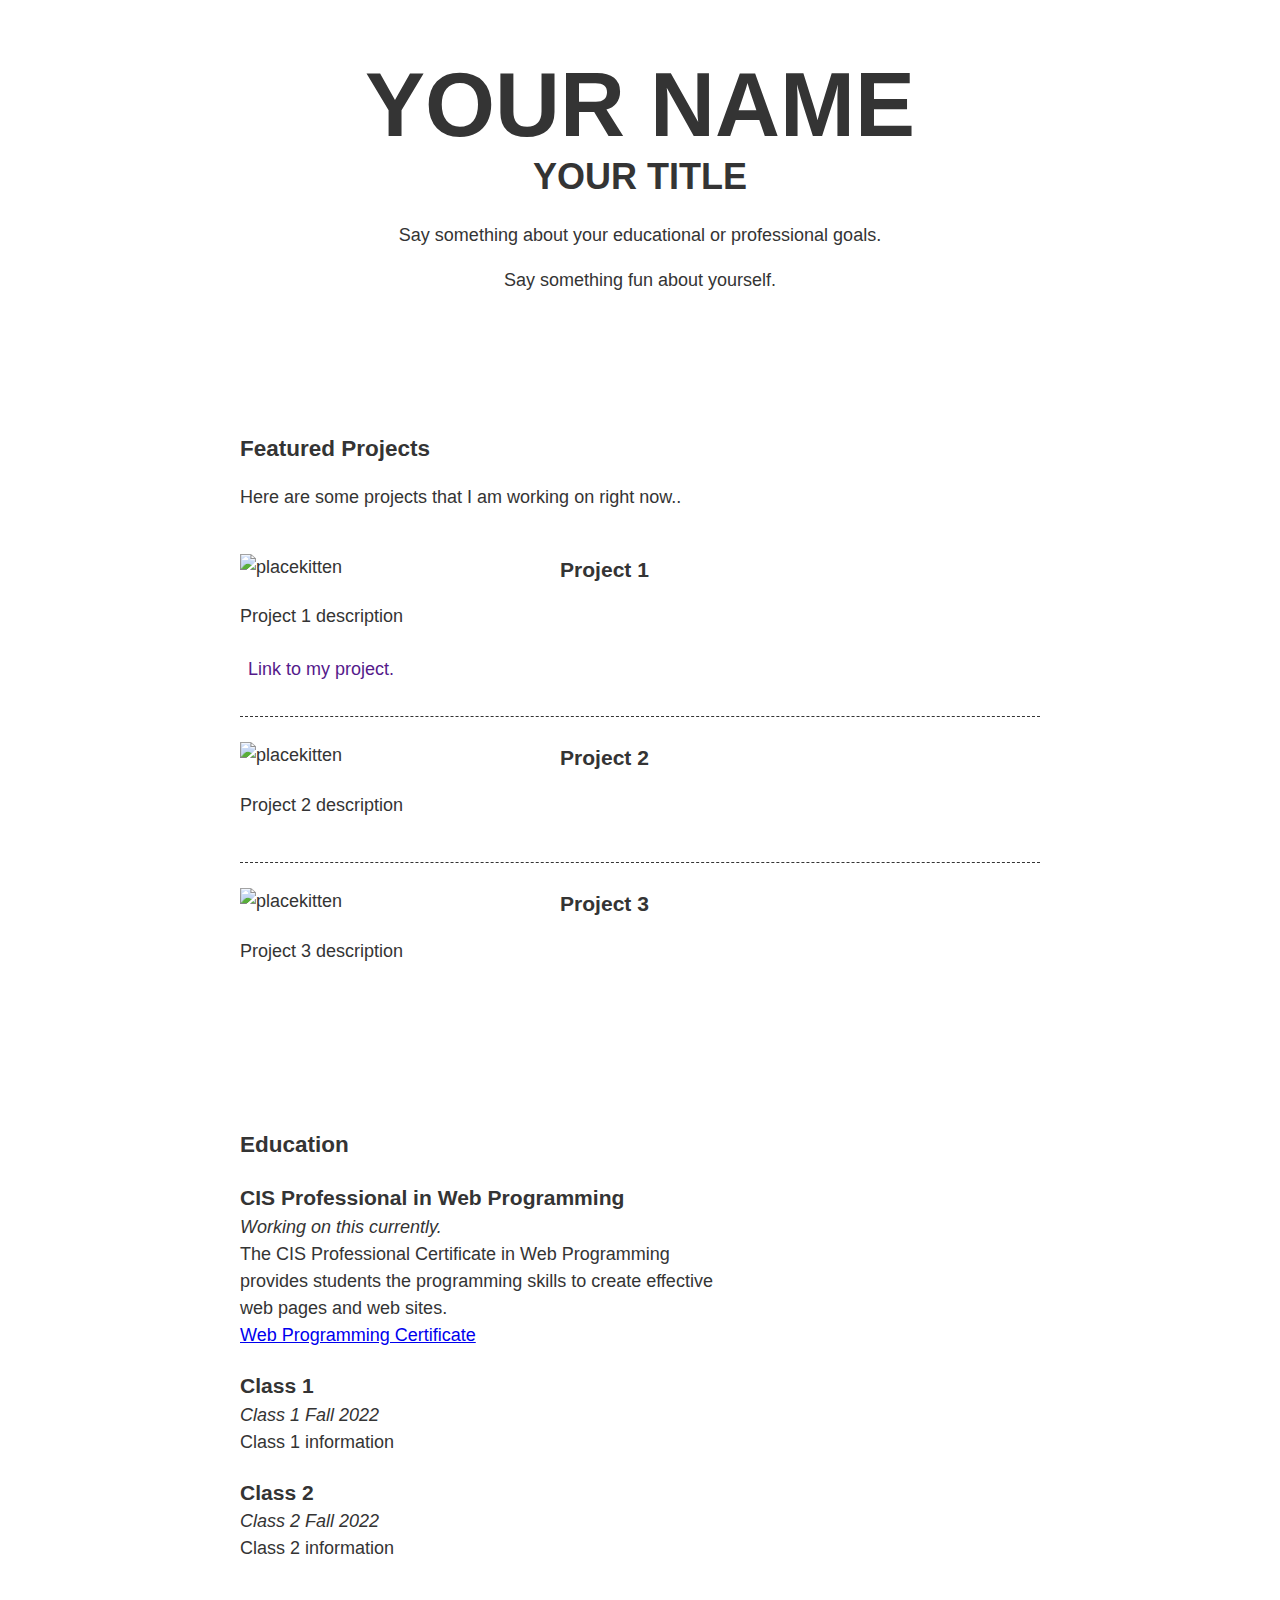
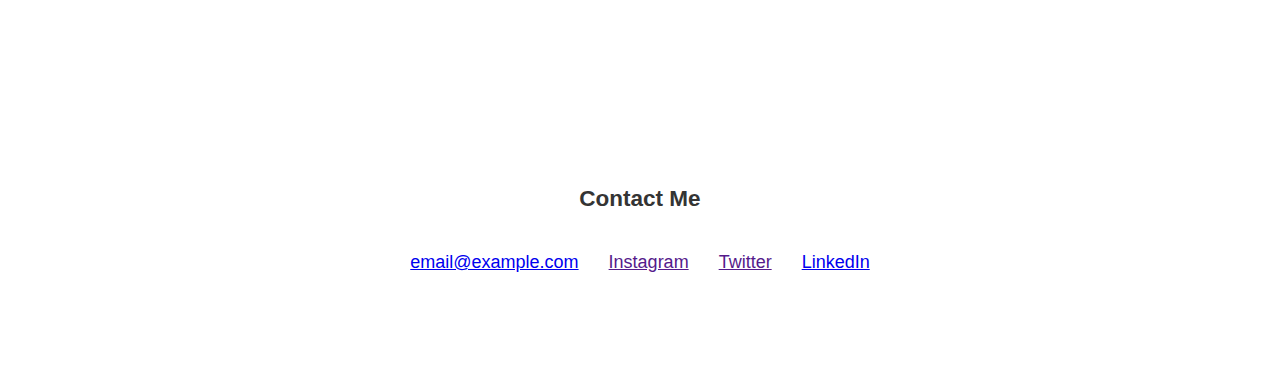
==== module08/index.html @ 62a59200 "initial commit" ====
<!DOCTYPE html>
<html lang="en">

    <head>
        <meta charset="UTF-8">
        <meta name="viewport" content="width=device-width, initial-scale=1.0">
        <title>YOUR NAME AND PROFILE INFO</title>
        <!-- Add your own choice of Google Web Fonts -->
        <link rel="stylesheet" href="styles.css">
    </head>

    <body>
        <main>
            <!-- ***************  ABOUT / PROFILE  **************** -->
            <header>
                <div class="content-wrap">
                    <h1>YOUR NAME</h1>
                    <h2>YOUR TITLE</h2>

                    <p>Say something about your educational or professional goals.</p>
                    <!-- e.g. I love building websites, and learning to code! -->
                    <p>Say something fun about yourself.</p>
                    <!-- e.g. I spent my weekends in the mountains hiking with my friends. -->
                </div>
            </header>

            <!-- ************ PROJECTS / PORTFOLIO  ************** -->
            <!-- This section will contain some projects you are working on in school, or out of school
            You can put your clubs or other affiliations here -->

            <section class="projects">
                <div class="content-wrap divider">
                    <h2>Featured Projects</h2>
                    <p>Here are some projects that I am working on right now.</a>.</p>

                    <!-- Project 1 -->
                    <section class="project-item">
                        <!-- Add an image to feature your project -->
                        <img src="https://placekitten.com/300/300" alt="placekitten">
                        <h3>Project 1</h3>
                        <p>Project 1 description</p>
                        <a class="btn" href="" target="_blank">Link to my project.</a>
                    </section>

                    <!-- Project 2 -->
                    <section class="project-item">
                        <!-- Add an image to feature your project -->
                        <img src="https://placekitten.com/250/250" alt="placekitten">
                        <h3>Project 2</h3>
                        <p>Project 2 description</p>
                        <!-- <a class="btn" href="" target="_blank">Link to Project 2</a> -->
                    </section>

                    <!-- Project 3 -->
                    <section class="project-item">
                        <!-- Add an image to feature your project -->
                        <img src="https://placekitten.com/350/350" alt="placekitten">
                        <h3>Project 3</h3>
                        <p>Project 3 description</p>
                        <!-- <a class="btn" href="" target="_blank">Project 3 Link</a> -->
                    </section>
                </div>
            </section>

            <!-- *************  EDUCATION & CERTIFICATIONS *********** -->

            <!-- Here is where you will list your classes and the degree you are pursuing -->
            <section class="education">
                <div class="content-wrap item-details">
                    <h2>Education</h2>

                    <!-- If you are working on the certificate, add this here, or put in your own program information -->
                    <section>
                        <h3>CIS Professional in Web Programming</h3>
                        <p>Working on this currently.</p>
                        <p>The CIS Professional Certificate in Web Programming provides students the programming skills
                            to create effective web pages and web sites.</p>
                        <!-- https://catalog.mtsac.edu/programs/programsaz/computer-programming/cis-professional-certificate-web-programming/ -->
                        <a class="btn"
                            href="https://catalog.mtsac.edu/programs/programsaz/computer-programming/cis-professional-certificate-web-programming/"
                            target="_blank">Web Programming Certificate</a>
                    </section>

                    <!-- List your classes here -->
                    <section>
                        <h3>Class 1</h3>
                        <p>Class 1 Fall 2022</p>
                        <p>Class 1 information</p>
                    </section>

                    <section>
                        <h3>Class 2</h3>
                        <p>Class 2 Fall 2022</p>
                        <p>Class 2 information</p>
                    </section>
                </div>
            </section>

            <!-- ************  CONTACT INFO / SOCIAL MEDIA  ************ -->
            <footer>
                <div class="content-wrap">
                    <h2>Contact Me</h2>

                    <!-- Social media and contact links. Add or remove any networks. -->
                    <ul class="contact-list">
                        <li><a href="mailto:email@example.com">email@example.com</a></li>
                        <li><a href="" target="_blank">Instagram</a></li>
                        <li><a href="" target="_blank">Twitter</a></li>
                        <li><a href="#" target="_blank">LinkedIn</a></li>
                    </ul>
                </div>
            </footer>
        </main>
    </body>

</html>
---- module08/styles.css ----
/*
COLOR PALETTE
Choose a color palette and paste the hex codes here to use below
https://coolors.co/

#343434 Dark color for fonts on a light background
#F7FFF7 light color for fonts on a dark background

*/


/* Global styles
------------------------------------*/
html {
    box-sizing: border-box;
  }
  *, *:before, *:after {
    box-sizing: inherit;
  }
  
  body {
    color: #343434;
    margin: 0;
    padding: 0;
    font-family: Arial, Helvetica, sans-serif;
    font-size: 18px;
    line-height: 1.5;
  }
  img {
    width: 300px;
  }
  a {
    /* color: ; */
  }
  a:hover {
    text-decoration: none;
  }
  h1 {
    font-size: 5em;
    line-height: 1;
  }
  h2 {
    font-size: 1.25em;
  }
  header h2 {
    font-size: 2em;
  }
  h1, h2 {
    font-weight: 700;
    margin: 0;
  }
  .content-wrap {
    max-width: 800px;
    width: 85%;
    margin: 0 auto;
    padding: 60px 0;
  }
  h3 {
    margin-bottom: 0;
  }
  .item-details h3 + p {
    font-style: italic;
  }
  .item-details h3 ~ p {
    margin: 0;
  }
  .divider > section {
    border-bottom: 1px dashed #343434;
    padding: 25px 0;
  }
  .divider > section:last-of-type {
    border-bottom: none;
  }
  
  
  /* Profile
  ------------------------------------*/
  header {
    /* background: ; */
    /* color: ; */
  }
  
  
  /* Projects
  ------------------------------------*/
  .projects {
    /* background: ; */
  }
  .projects a {
    /* color: ; */
  }
  .projects .btn {
    /* color: ; */
    /* background: ; */
    text-decoration: none;
    padding: 8px;
    border-radius: 4px;
    display: inline-block;
  }
  .projects .btn:hover {
    /* background: ; */
  }
  .project-item {
    overflow: hidden;
  }
  .project-item h3 {
    margin-top: 0;
  }
  
  /* Education
  ------------------------------------*/
  .education {
    /* background-color: ; */
    background-position: top right;
    padding-bottom: 100px;
  }
  .education p {
    width: 60%;
  }
  
  
  /* Contact Info
  ------------------------------------*/
  footer {
    /* background: ; */
    /* color: ; */
  }
  .contact-list {
    list-style-type: none;
    padding: 0;
  }
  .contact-list a {
    padding: 15px;
    display: inline-block;
    /* color: ; */
  }


/* Responsive
------------------------------------*/
@media screen and (min-width:750px){
  header, footer {
    text-align: center;
  }
  .project-item img {
    float: left;
    margin-right: 20px;
  }

  .job-item {
    display: grid;
    grid-template-columns: 1fr 2fr;
    column-gap: 20px;
  }
  .contact-list {
    display: flex;
    justify-content: center;
  }
}

@media screen and (max-width:749px){
  h1 {
    font-size: 2em;
    line-height: 0.9;
    margin-bottom: 20px;
  }
  h2 {
    font-size: 1.2em;
    line-height: 1;
  }
  .contact-list a {
    padding: 5px;
  }
  img {
    width: 200px;
  }
}
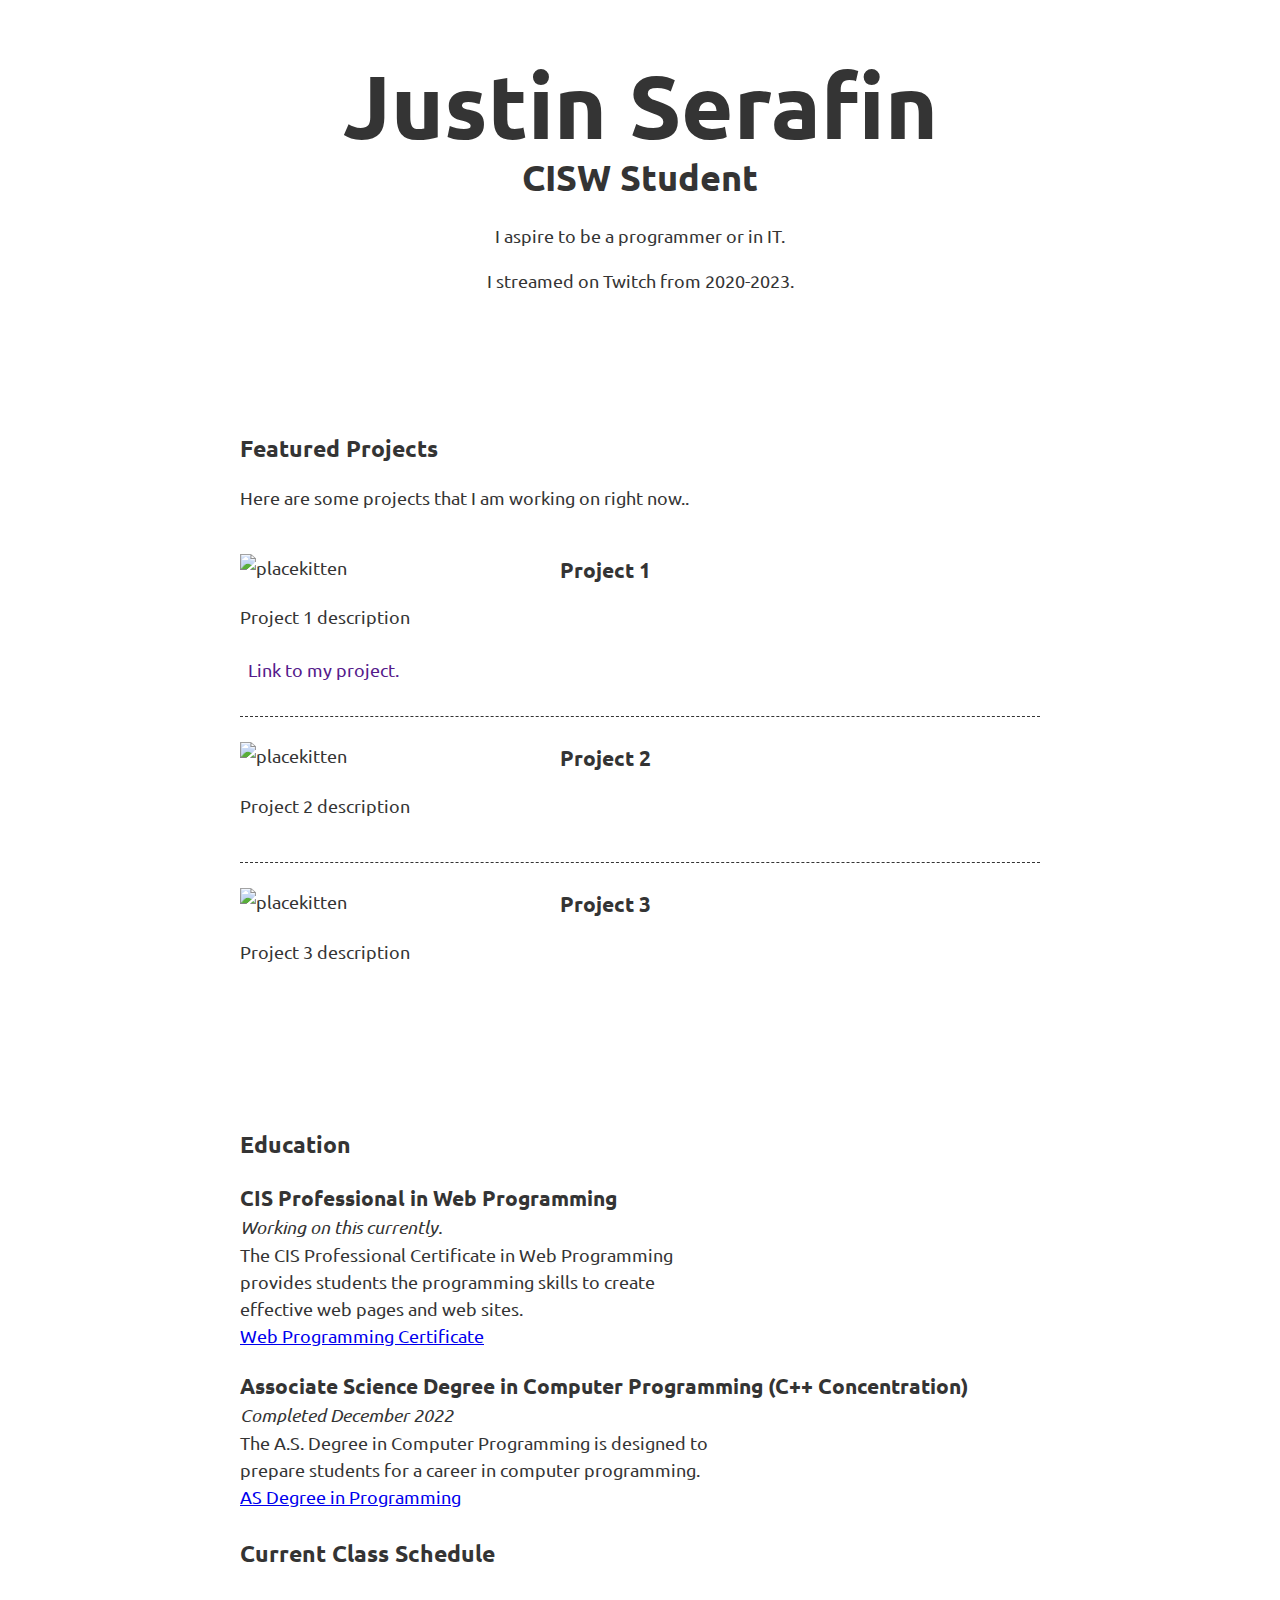
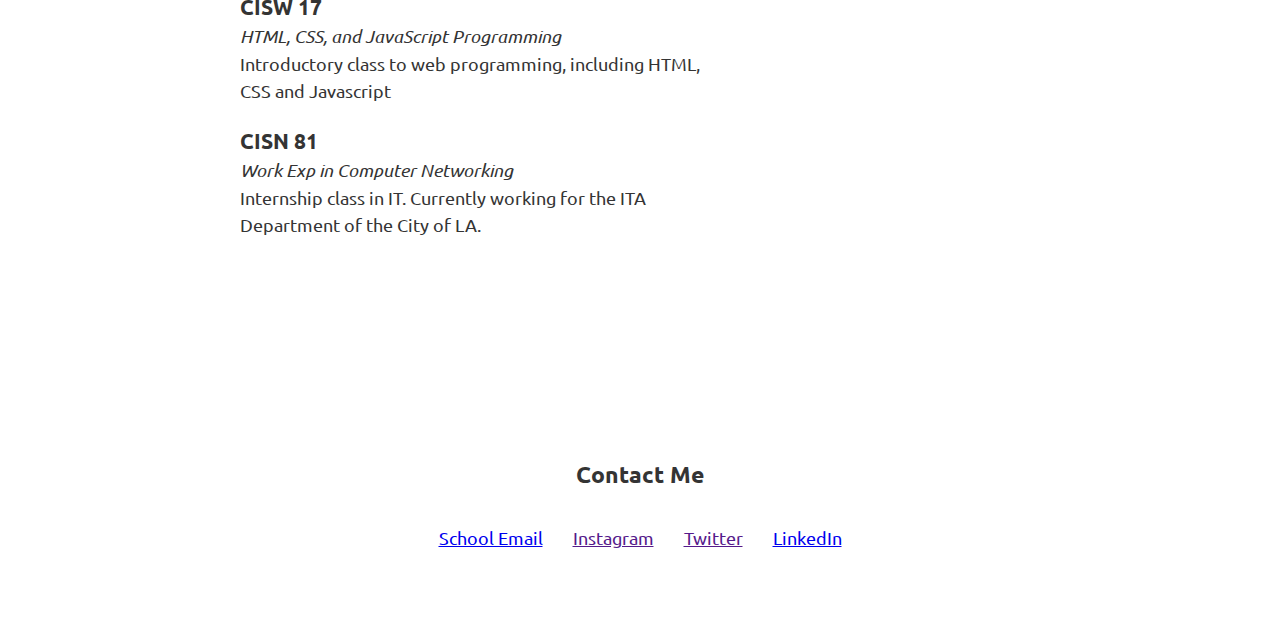
==== commit 2b5cc004: "In-class progress" ====
--- a/module08/index.html
+++ b/module08/index.html
@@ -1,116 +1,138 @@
-<!DOCTYPE html>
-<html lang="en">
-
-    <head>
-        <meta charset="UTF-8">
-        <meta name="viewport" content="width=device-width, initial-scale=1.0">
-        <title>YOUR NAME AND PROFILE INFO</title>
-        <!-- Add your own choice of Google Web Fonts -->
-        <link rel="stylesheet" href="styles.css">
-    </head>
-
-    <body>
-        <main>
-            <!-- ***************  ABOUT / PROFILE  **************** -->
-            <header>
-                <div class="content-wrap">
-                    <h1>YOUR NAME</h1>
-                    <h2>YOUR TITLE</h2>
-
-                    <p>Say something about your educational or professional goals.</p>
-                    <!-- e.g. I love building websites, and learning to code! -->
-                    <p>Say something fun about yourself.</p>
-                    <!-- e.g. I spent my weekends in the mountains hiking with my friends. -->
-                </div>
-            </header>
-
-            <!-- ************ PROJECTS / PORTFOLIO  ************** -->
-            <!-- This section will contain some projects you are working on in school, or out of school
-            You can put your clubs or other affiliations here -->
-
-            <section class="projects">
-                <div class="content-wrap divider">
-                    <h2>Featured Projects</h2>
-                    <p>Here are some projects that I am working on right now.</a>.</p>
-
-                    <!-- Project 1 -->
-                    <section class="project-item">
-                        <!-- Add an image to feature your project -->
-                        <img src="https://placekitten.com/300/300" alt="placekitten">
-                        <h3>Project 1</h3>
-                        <p>Project 1 description</p>
-                        <a class="btn" href="" target="_blank">Link to my project.</a>
-                    </section>
-
-                    <!-- Project 2 -->
-                    <section class="project-item">
-                        <!-- Add an image to feature your project -->
-                        <img src="https://placekitten.com/250/250" alt="placekitten">
-                        <h3>Project 2</h3>
-                        <p>Project 2 description</p>
-                        <!-- <a class="btn" href="" target="_blank">Link to Project 2</a> -->
-                    </section>
-
-                    <!-- Project 3 -->
-                    <section class="project-item">
-                        <!-- Add an image to feature your project -->
-                        <img src="https://placekitten.com/350/350" alt="placekitten">
-                        <h3>Project 3</h3>
-                        <p>Project 3 description</p>
-                        <!-- <a class="btn" href="" target="_blank">Project 3 Link</a> -->
-                    </section>
-                </div>
-            </section>
-
-            <!-- *************  EDUCATION & CERTIFICATIONS *********** -->
-
-            <!-- Here is where you will list your classes and the degree you are pursuing -->
-            <section class="education">
-                <div class="content-wrap item-details">
-                    <h2>Education</h2>
-
-                    <!-- If you are working on the certificate, add this here, or put in your own program information -->
-                    <section>
-                        <h3>CIS Professional in Web Programming</h3>
-                        <p>Working on this currently.</p>
-                        <p>The CIS Professional Certificate in Web Programming provides students the programming skills
-                            to create effective web pages and web sites.</p>
-                        <!-- https://catalog.mtsac.edu/programs/programsaz/computer-programming/cis-professional-certificate-web-programming/ -->
-                        <a class="btn"
-                            href="https://catalog.mtsac.edu/programs/programsaz/computer-programming/cis-professional-certificate-web-programming/"
-                            target="_blank">Web Programming Certificate</a>
-                    </section>
-
-                    <!-- List your classes here -->
-                    <section>
-                        <h3>Class 1</h3>
-                        <p>Class 1 Fall 2022</p>
-                        <p>Class 1 information</p>
-                    </section>
-
-                    <section>
-                        <h3>Class 2</h3>
-                        <p>Class 2 Fall 2022</p>
-                        <p>Class 2 information</p>
-                    </section>
-                </div>
-            </section>
-
-            <!-- ************  CONTACT INFO / SOCIAL MEDIA  ************ -->
-            <footer>
-                <div class="content-wrap">
-                    <h2>Contact Me</h2>
-
-                    <!-- Social media and contact links. Add or remove any networks. -->
-                    <ul class="contact-list">
-                        <li><a href="mailto:email@example.com">email@example.com</a></li>
-                        <li><a href="" target="_blank">Instagram</a></li>
-                        <li><a href="" target="_blank">Twitter</a></li>
-                        <li><a href="#" target="_blank">LinkedIn</a></li>
-                    </ul>
-                </div>
-            </footer>
-        </main>
-    </body>
-
+<!-- git remote remove to remove repository and push it to your own 
+repository-->
+
+<!DOCTYPE html>
+<html lang="en">
+<head>
+  <!--
+  Justin Serafin
+  Midterm Assignment
+  4/12/2023
+  -->
+  <meta charset="UTF-8">
+  <meta name="viewport" content="width=device-width, 
+  initial-scale=1.0">
+  <title>Justin's Portfolio</title>
+  <!-- Add your own choice of Google Web Fonts -->
+  <link rel="stylesheet" href="styles.css">
+  <link rel="preconnect" href="https://fonts.googleapis.com">
+  <link rel="preconnect" href="https://fonts.gstatic.com" crossorigin>
+  <link href="https://fonts.googleapis.com/css2?family=Ubuntu&display=swap" rel="stylesheet">
+</head>
+
+<body>
+  <main>
+    <!-- ***************  ABOUT / PROFILE  **************** -->
+    <header>
+      <div class="content-wrap">
+        <h1>Justin Serafin</h1>
+        <h2>CISW Student</h2>
+        <!--Aspirations-->
+        <p>I aspire to be a programmer or in IT.</p>
+        <!--Fun thing about me-->
+        <p>I streamed on Twitch from 2020-2023.</p>
+      </div>
+    </header>
+
+    <!-- ************ PROJECTS / PORTFOLIO  ************** -->
+    <!-- This section will contain some projects you are working on in school, 
+    or out of school. You can put your clubs or other affiliations here -->
+    <section class="projects">
+      <div class="content-wrap divider">
+        <h2>Featured Projects</h2>
+        <p>Here are some projects that I am working on right now.</a>.</p>
+
+        <!-- Project 1 -->
+        <section class="project-item">
+          <!-- Add an image to feature your project -->
+          <img src="https://placekitten.com/300/300" alt="placekitten">
+          <h3>Project 1</h3>
+          <p>Project 1 description</p>
+          <a class="btn" href="" target="_blank">Link to my project.</a>
+        </section>
+
+        <!-- Project 2 -->
+        <section class="project-item">
+          <!-- Add an image to feature your project -->
+          <img src="https://placekitten.com/250/250" alt="placekitten">
+          <h3>Project 2</h3>
+          <p>Project 2 description</p>
+          <!-- <a class="btn" href="" target="_blank">Link to Project 2</a> -->
+        </section>
+
+        <!-- Project 3 -->
+        <section class="project-item">
+          <!-- Add an image to feature your project -->
+          <img src="https://placekitten.com/350/350" alt="placekitten">
+          <h3>Project 3</h3>
+          <p>Project 3 description</p>
+          <!-- <a class="btn" href="" target="_blank">Project 3 Link</a> -->
+        </section>
+      </div>
+    </section>
+
+    <!-- *************  EDUCATION & CERTIFICATIONS *********** -->
+    <!-- Here is where you will list your classes and the degree you are 
+    pursuing -->
+    <section class="education">
+      <div class="content-wrap item-details">
+        <h2>Education</h2>
+        <!-- If you are working on the certificate, add this here, or put in 
+        your own program information -->
+        <section>
+          <h3>CIS Professional in Web Programming</h3>
+          <p>Working on this currently.</p>
+          <p>The CIS Professional Certificate in Web Programming provides students the programming skills
+              to create effective web pages and web sites.</p>
+          <a class="btn"
+            href="https://catalog.mtsac.edu/programs/programsaz/computer-programming/cis-professional-certificate-web-programming/"
+            target="_blank">Web Programming Certificate</a>
+        </section>
+
+        <section>
+          <h3>Associate Science Degree in Computer 
+            Programming (C++ Concentration)</h3>
+          <p>Completed December 2022</p>
+          <p>The A.S. Degree in Computer Programming is designed 
+            to prepare students for a career in computer 
+            programming. </p>
+          <a class="btn"
+            href="https://catalog.mtsac.edu/programs/programsaz/computer-programming/computer-programming/"
+            target="_blank">AS Degree in Programming</a>
+        </section><br>
+
+        <h2>Current Class Schedule</h2>
+        <!-- List your classes here -->
+        <section>
+          <h3>CISW 17</h3>
+          <p>HTML, CSS, and JavaScript Programming</p>
+          <p>Introductory class to web programming, including
+            HTML, CSS and Javascript</p>
+        </section>
+
+        <section>
+          <h3>CISN 81</h3>
+          <p>Work Exp in Computer Networking</p>
+          <p>Internship class in IT. Currently working for the
+            ITA Department of the City of LA.</p>
+        </section>
+      </div>
+    </section>
+
+    <!-- ************  CONTACT INFO / SOCIAL MEDIA  ************ -->
+    <footer>
+        <div class="content-wrap">
+          <h2>Contact Me</h2>
+
+          <!-- Social media and contact links. Add or remove any networks. -->
+          <ul class="contact-list">
+            <li><a href="mailto:jserafin4@student.mtsac.edu">School Email</a></li>
+            <li><a href="" target="_blank">Instagram</a></li>
+            <li><a href="" target="_blank">Twitter</a></li>
+            <li><a href="#" target="_blank">LinkedIn</a></li>
+          </ul>
+        </div>
+    </footer>
+  </main>
+</body>
 </html>--- a/module08/styles.css
+++ b/module08/styles.css
@@ -1,177 +1,167 @@
-/*
-COLOR PALETTE
-Choose a color palette and paste the hex codes here to use below
-https://coolors.co/
-
-#343434 Dark color for fonts on a light background
-#F7FFF7 light color for fonts on a dark background
-
-*/
-
-
-/* Global styles
-------------------------------------*/
-html {
-    box-sizing: border-box;
-  }
-  *, *:before, *:after {
-    box-sizing: inherit;
-  }
-  
-  body {
-    color: #343434;
-    margin: 0;
-    padding: 0;
-    font-family: Arial, Helvetica, sans-serif;
-    font-size: 18px;
-    line-height: 1.5;
-  }
-  img {
-    width: 300px;
-  }
-  a {
-    /* color: ; */
-  }
-  a:hover {
-    text-decoration: none;
-  }
-  h1 {
-    font-size: 5em;
-    line-height: 1;
-  }
-  h2 {
-    font-size: 1.25em;
-  }
-  header h2 {
-    font-size: 2em;
-  }
-  h1, h2 {
-    font-weight: 700;
-    margin: 0;
-  }
-  .content-wrap {
-    max-width: 800px;
-    width: 85%;
-    margin: 0 auto;
-    padding: 60px 0;
-  }
-  h3 {
-    margin-bottom: 0;
-  }
-  .item-details h3 + p {
-    font-style: italic;
-  }
-  .item-details h3 ~ p {
-    margin: 0;
-  }
-  .divider > section {
-    border-bottom: 1px dashed #343434;
-    padding: 25px 0;
-  }
-  .divider > section:last-of-type {
-    border-bottom: none;
-  }
-  
-  
-  /* Profile
-  ------------------------------------*/
-  header {
-    /* background: ; */
-    /* color: ; */
-  }
-  
-  
-  /* Projects
-  ------------------------------------*/
-  .projects {
-    /* background: ; */
-  }
-  .projects a {
-    /* color: ; */
-  }
-  .projects .btn {
-    /* color: ; */
-    /* background: ; */
-    text-decoration: none;
-    padding: 8px;
-    border-radius: 4px;
-    display: inline-block;
-  }
-  .projects .btn:hover {
-    /* background: ; */
-  }
-  .project-item {
-    overflow: hidden;
-  }
-  .project-item h3 {
-    margin-top: 0;
-  }
-  
-  /* Education
-  ------------------------------------*/
-  .education {
-    /* background-color: ; */
-    background-position: top right;
-    padding-bottom: 100px;
-  }
-  .education p {
-    width: 60%;
-  }
-  
-  
-  /* Contact Info
-  ------------------------------------*/
-  footer {
-    /* background: ; */
-    /* color: ; */
-  }
-  .contact-list {
-    list-style-type: none;
-    padding: 0;
-  }
-  .contact-list a {
-    padding: 15px;
-    display: inline-block;
-    /* color: ; */
-  }
-
-
-/* Responsive
-------------------------------------*/
-@media screen and (min-width:750px){
-  header, footer {
-    text-align: center;
-  }
-  .project-item img {
-    float: left;
-    margin-right: 20px;
-  }
-
-  .job-item {
-    display: grid;
-    grid-template-columns: 1fr 2fr;
-    column-gap: 20px;
-  }
-  .contact-list {
-    display: flex;
-    justify-content: center;
-  }
-}
-
-@media screen and (max-width:749px){
-  h1 {
-    font-size: 2em;
-    line-height: 0.9;
-    margin-bottom: 20px;
-  }
-  h2 {
-    font-size: 1.2em;
-    line-height: 1;
-  }
-  .contact-list a {
-    padding: 5px;
-  }
-  img {
-    width: 200px;
-  }
+/*
+COLOR PALETTE
+Choose a color palette and paste the hex codes here to use below
+https://coolors.co/
+
+#343434 Dark color for fonts on a light background
+#F7FFF7 light color for fonts on a dark background
+*/
+/* Global styles */
+html {
+    box-sizing: border-box;
+  }
+  *, *:before, *:after {
+    box-sizing: inherit;
+  }
+  
+  body {
+    color: #343434;
+    margin: 0;
+    padding: 0;
+    font-family: 'Ubuntu', sans-serif;
+    /*font-family: Arial, Helvetica, sans-serif;*/
+    font-size: 18px;
+    line-height: 1.5;
+  }
+  img {
+    width: 300px;
+  }
+  a {
+    /* color: ; */
+  }
+  a:hover {
+    text-decoration: none;
+  }
+  h1 {
+    font-size: 5em;
+    line-height: 1;
+  }
+  h2 {
+    font-size: 1.25em;
+  }
+  header h2 {
+    font-size: 2em;
+  }
+  h1, h2 {
+    font-weight: 700;
+    margin: 0;
+  }
+  .content-wrap {
+    max-width: 800px;
+    width: 85%;
+    margin: 0 auto;
+    padding: 60px 0;
+  }
+  h3 {
+    margin-bottom: 0;
+  }
+  .item-details h3 + p {
+    font-style: italic;
+  }
+  .item-details h3 ~ p {
+    margin: 0;
+  }
+  .divider > section {
+    border-bottom: 1px dashed #343434;
+    padding: 25px 0;
+  }
+  .divider > section:last-of-type {
+    border-bottom: none;
+  }
+  
+  
+  /* Profile */
+  header {
+    /* background: ; */
+    /* color: ; */
+  }
+  
+  
+  /* Projects */
+  .projects {
+    /* background: ; */
+  }
+  .projects a {
+    /* color: ; */
+  }
+  .projects .btn {
+    /* color: ; */
+    /* background: ; */
+    text-decoration: none;
+    padding: 8px;
+    border-radius: 4px;
+    display: inline-block;
+  }
+  .projects .btn:hover {
+    /* background: ; */
+  }
+  .project-item {
+    overflow: hidden;
+  }
+  .project-item h3 {
+    margin-top: 0;
+  }
+  
+  /* Education */
+  .education {
+    /* background-color: ; */
+    background-position: top right;
+    padding-bottom: 100px;
+  }
+  .education p {
+    width: 60%;
+  }
+  
+  /* Contact Info*/
+  footer {
+    /* background: ; */
+    /* color: ; */
+  }
+  .contact-list {
+    list-style-type: none;
+    padding: 0;
+  }
+  .contact-list a {
+    padding: 15px;
+    display: inline-block;
+    /* color: ; */
+  }
+
+/* Responsive*/
+@media screen and (min-width:750px){
+  header, footer {
+    text-align: center;
+  }
+  .project-item img {
+    float: left;
+    margin-right: 20px;
+  }
+
+  .job-item {
+    display: grid;
+    grid-template-columns: 1fr 2fr;
+    column-gap: 20px;
+  }
+  .contact-list {
+    display: flex;
+    justify-content: center;
+  }
+}
+
+@media screen and (max-width:749px){
+  h1 {
+    font-size: 2em;
+    line-height: 0.9;
+    margin-bottom: 20px;
+  }
+  h2 {
+    font-size: 1.2em;
+    line-height: 1;
+  }
+  .contact-list a {
+    padding: 5px;
+  }
+  img {
+    width: 200px;
+  }
 }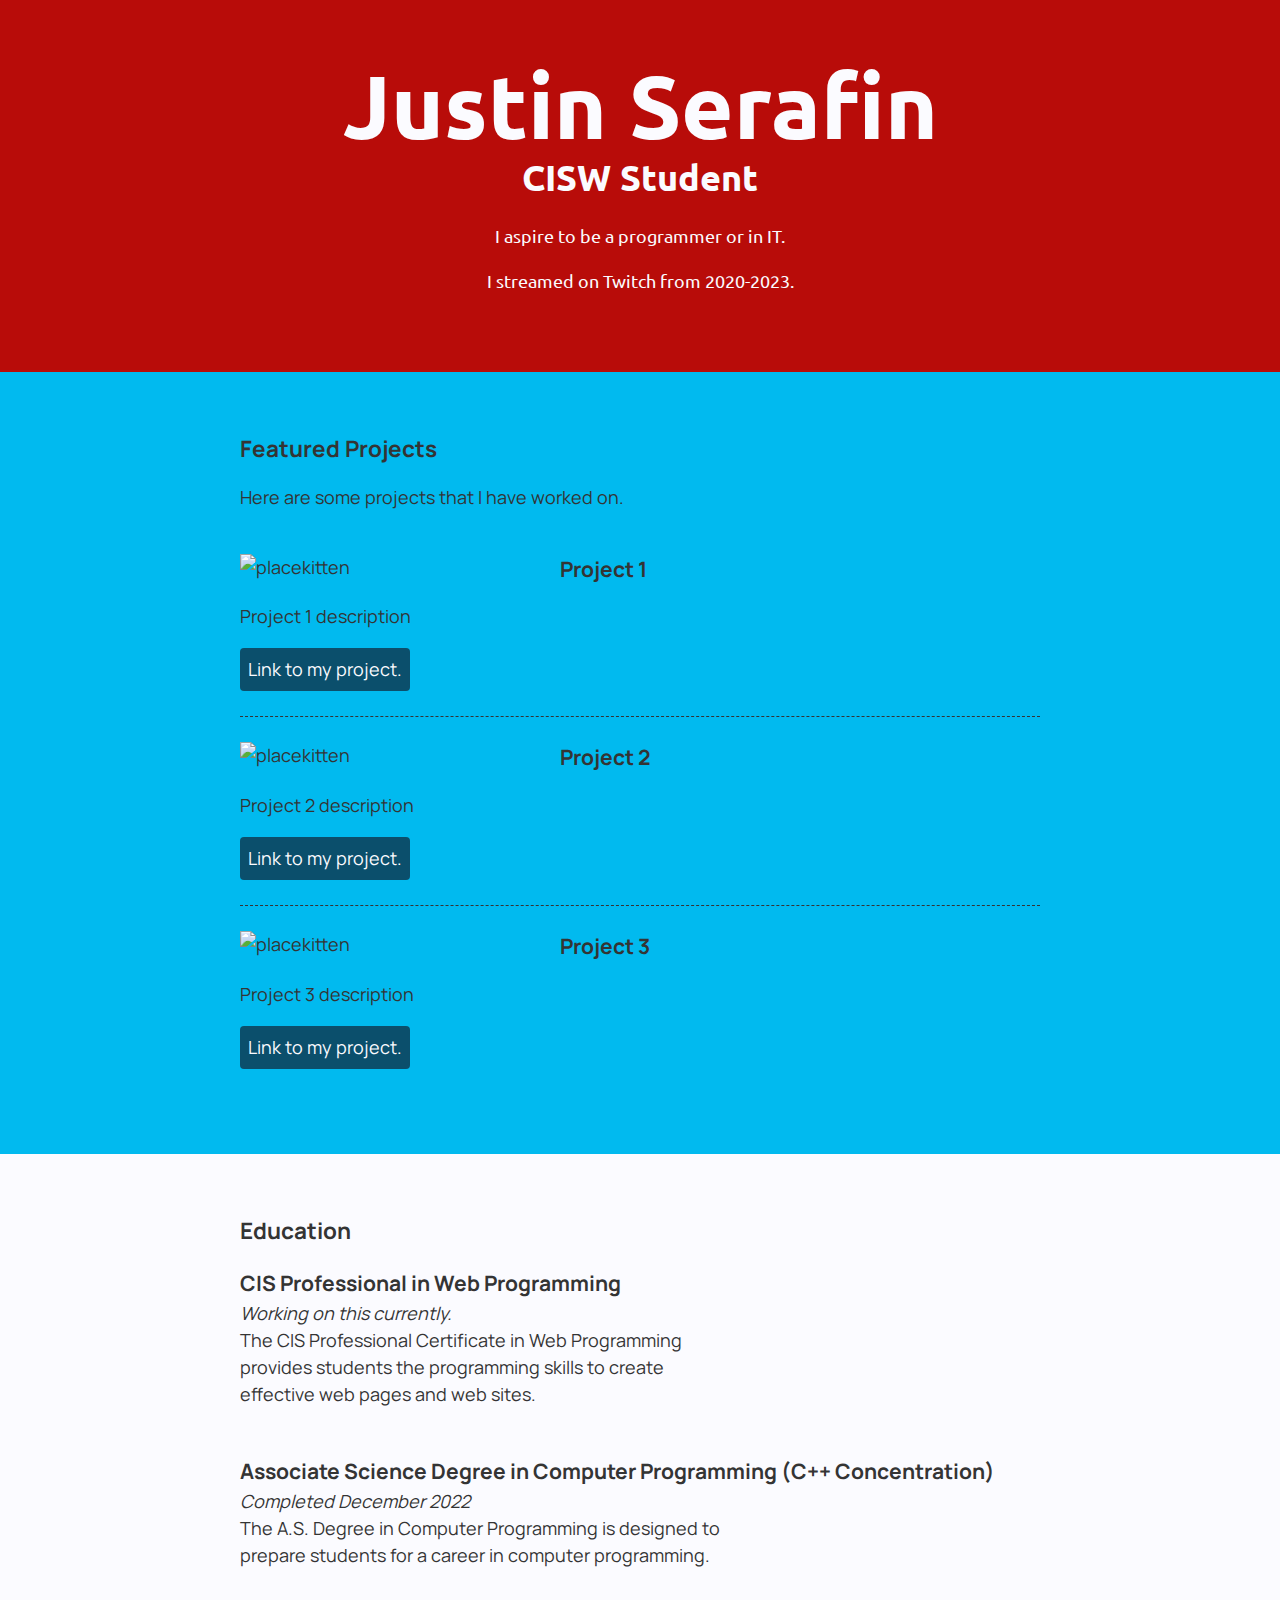
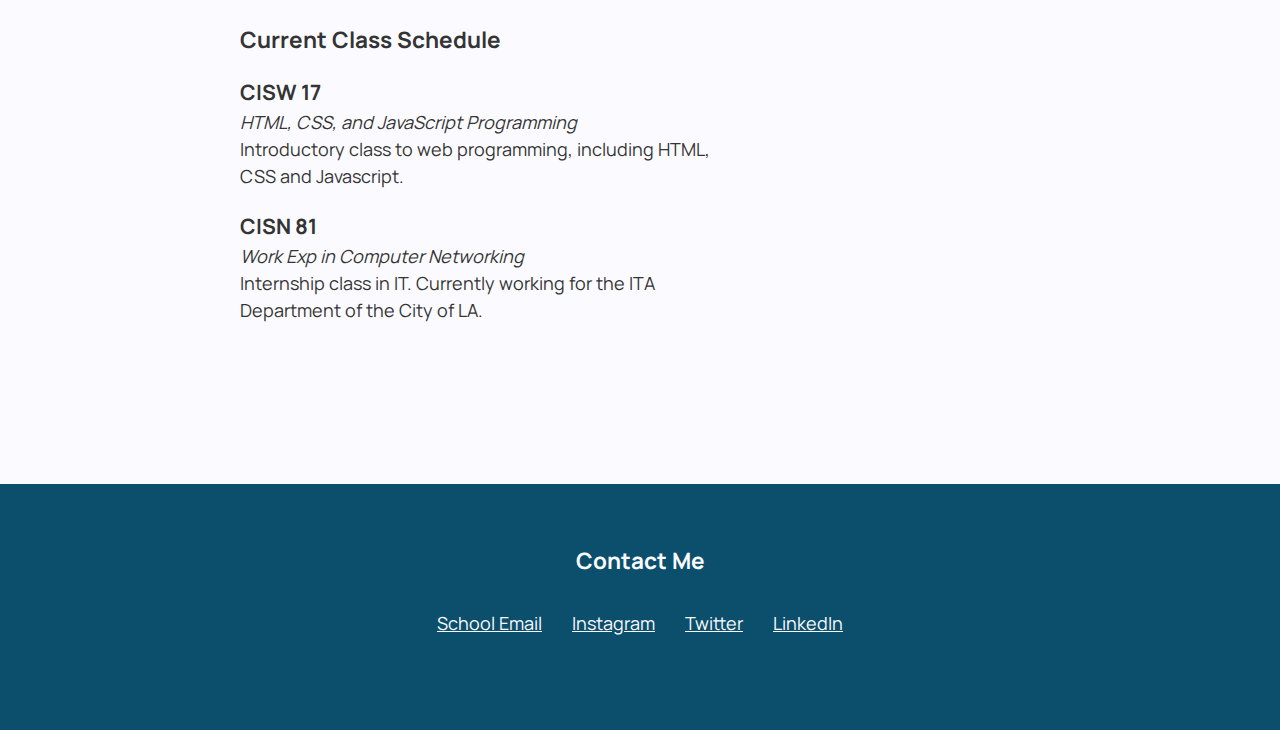
==== commit 121042b4: "staging index.html because it somehow didn't save" ====
--- a/module08/index.html
+++ b/module08/index.html
@@ -14,10 +14,16 @@
   initial-scale=1.0">
   <title>Justin's Portfolio</title>
   <!-- Add your own choice of Google Web Fonts -->
+  <!--Ubuntu-->
   <link rel="stylesheet" href="styles.css">
   <link rel="preconnect" href="https://fonts.googleapis.com">
   <link rel="preconnect" href="https://fonts.gstatic.com" crossorigin>
   <link href="https://fonts.googleapis.com/css2?family=Ubuntu&display=swap" rel="stylesheet">
+
+  <!-- Manrope-->
+  <link rel="preconnect" href="https://fonts.googleapis.com">
+  <link rel="preconnect" href="https://fonts.gstatic.com" crossorigin>
+  <link href="https://fonts.googleapis.com/css2?family=Manrope:wght@800&display=swap" rel="stylesheet">
 </head>
 
 <body>
@@ -40,7 +46,7 @@
     <section class="projects">
       <div class="content-wrap divider">
         <h2>Featured Projects</h2>
-        <p>Here are some projects that I am working on right now.</a>.</p>
+        <p>Here are some projects that I have worked on.</p>
 
         <!-- Project 1 -->
         <section class="project-item">
@@ -57,7 +63,7 @@
           <img src="https://placekitten.com/250/250" alt="placekitten">
           <h3>Project 2</h3>
           <p>Project 2 description</p>
-          <!-- <a class="btn" href="" target="_blank">Link to Project 2</a> -->
+          <a class="btn" href="" target="_blank">Link to my project.</a>
         </section>
 
         <!-- Project 3 -->
@@ -66,7 +72,7 @@
           <img src="https://placekitten.com/350/350" alt="placekitten">
           <h3>Project 3</h3>
           <p>Project 3 description</p>
-          <!-- <a class="btn" href="" target="_blank">Project 3 Link</a> -->
+          <a class="btn" href="" target="_blank">Link to my project.</a>
         </section>
       </div>
     </section>
@@ -107,7 +113,7 @@
           <h3>CISW 17</h3>
           <p>HTML, CSS, and JavaScript Programming</p>
           <p>Introductory class to web programming, including
-            HTML, CSS and Javascript</p>
+            HTML, CSS and Javascript.</p>
         </section>
 
         <section>
@@ -127,9 +133,9 @@
           <!-- Social media and contact links. Add or remove any networks. -->
           <ul class="contact-list">
             <li><a href="mailto:jserafin4@student.mtsac.edu">School Email</a></li>
-            <li><a href="" target="_blank">Instagram</a></li>
-            <li><a href="" target="_blank">Twitter</a></li>
-            <li><a href="#" target="_blank">LinkedIn</a></li>
+            <li><a href="https://www.instagram.com/" target="_blank">Instagram</a></li>
+            <li><a href="https://twitter.com/" target="_blank">Twitter</a></li>
+            <li><a href="https://www.linkedin.com/" target="_blank">LinkedIn</a></li>
           </ul>
         </div>
     </footer>
--- a/module08/styles.css
+++ b/module08/styles.css
@@ -1,11 +1,14 @@
 /*
 COLOR PALETTE
-Choose a color palette and paste the hex codes here to use below
-https://coolors.co/
+https://coolors.co/b80c09-0b4f6c-01baef-fbfbff-040f16
 
-#343434 Dark color for fonts on a light background
-#F7FFF7 light color for fonts on a dark background
+B80C09 - engineering orange
+0B4F6C - indigo dye
+01BAEF - process cyan
+FBFBFF - ghost white
+040F16 - rich black
 */
+
 /* Global styles */
 html {
     box-sizing: border-box;
@@ -18,8 +21,8 @@
     color: #343434;
     margin: 0;
     padding: 0;
-    font-family: 'Ubuntu', sans-serif;
-    /*font-family: Arial, Helvetica, sans-serif;*/
+    font-family: 'Manrope', sans-serif;
+    
     font-size: 18px;
     line-height: 1.5;
   }
@@ -27,7 +30,7 @@
     width: 300px;
   }
   a {
-    /* color: ; */
+    color: #FBFBFF;
   }
   a:hover {
     text-decoration: none;
@@ -53,6 +56,7 @@
     padding: 60px 0;
   }
   h3 {
+
     margin-bottom: 0;
   }
   .item-details h3 + p {
@@ -69,31 +73,31 @@
     border-bottom: none;
   }
   
-  
   /* Profile */
   header {
-    /* background: ; */
-    /* color: ; */
+    background: #B80C09;
+    color: #FBFBFF;
+    font-family: 'Ubuntu', sans-serif;
   }
-  
   
   /* Projects */
   .projects {
-    /* background: ; */
+    background: #01BAEF;
   }
+/*Ask about this with the professor*/
   .projects a {
-    /* color: ; */
+    color: #0b0b42;
   }
   .projects .btn {
-    /* color: ; */
-    /* background: ; */
+    color: #FBFBFF;
+    background: #0B4F6C;
     text-decoration: none;
     padding: 8px;
     border-radius: 4px;
     display: inline-block;
   }
   .projects .btn:hover {
-    /* background: ; */
+    background: #B80C09;
   }
   .project-item {
     overflow: hidden;
@@ -104,7 +108,7 @@
   
   /* Education */
   .education {
-    /* background-color: ; */
+    background-color: #FBFBFF;
     background-position: top right;
     padding-bottom: 100px;
   }
@@ -114,8 +118,8 @@
   
   /* Contact Info*/
   footer {
-    /* background: ; */
-    /* color: ; */
+    background: #0B4F6C;
+    color: #FBFBFF;
   }
   .contact-list {
     list-style-type: none;
@@ -124,7 +128,7 @@
   .contact-list a {
     padding: 15px;
     display: inline-block;
-    /* color: ; */
+    color:#FBFBFF;
   }
 
 /* Responsive*/
